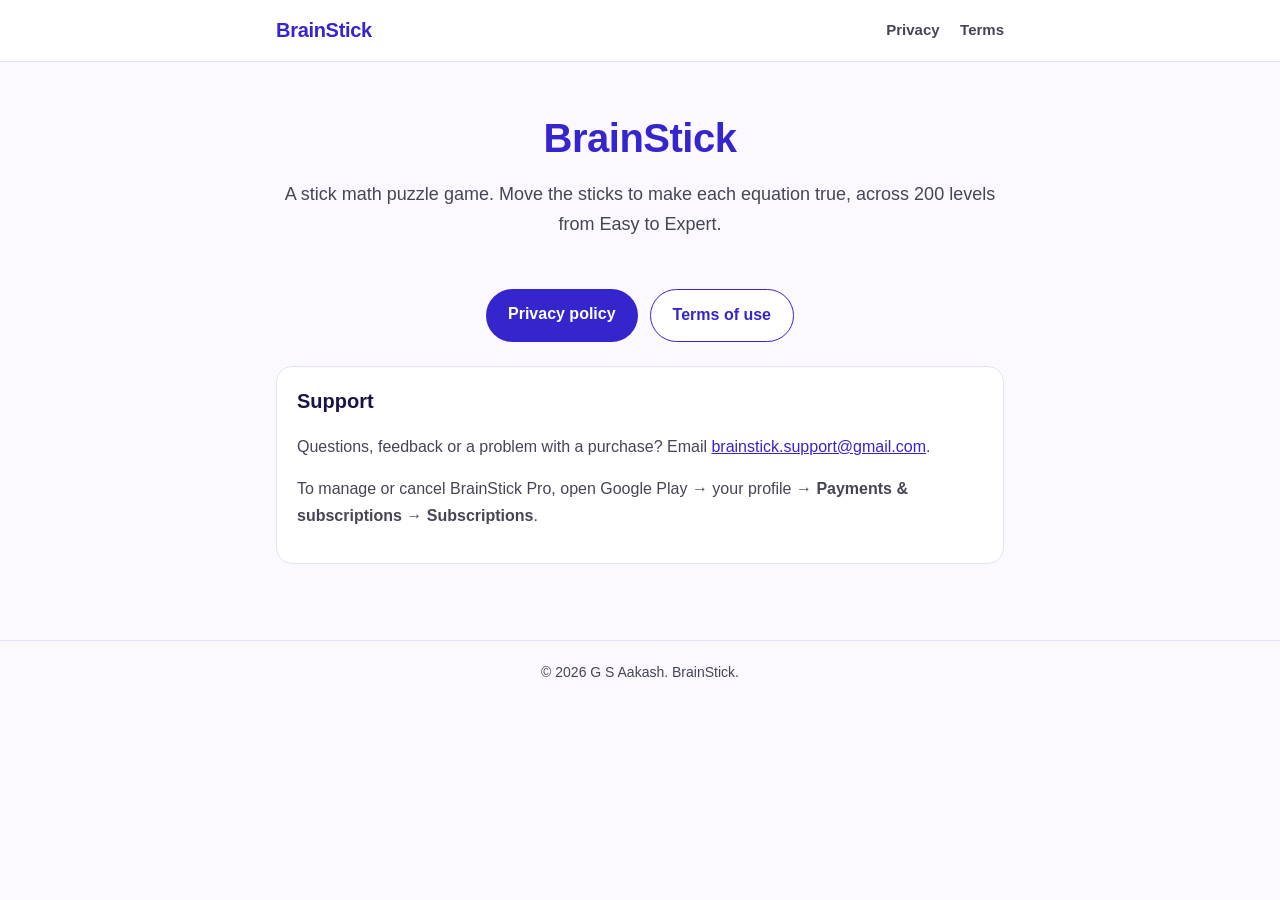
==== index.html @ b2e9b227 "Add files via upload" ====
<!doctype html>
<html lang="en">
  <head>
    <meta charset="utf-8" />
    <meta name="viewport" content="width=device-width, initial-scale=1" />
    <title>BrainStick</title>
    <meta name="description" content="BrainStick is a stick math puzzle game: move sticks to make the equation true." />
    <link rel="stylesheet" href="style.css" />
  </head>
  <body>
    <header>
      <div class="bar">
        <a class="brand" href="./">BrainStick</a>
        <nav>
          <a href="privacy.html">Privacy</a>
          <a href="terms.html">Terms</a>
        </nav>
      </div>
    </header>

    <main>
      <section class="hero">
        <h1>BrainStick</h1>
        <p>A stick math puzzle game. Move the sticks to make each equation true, across 200 levels from Easy to Expert.</p>
      </section>

      <div class="links">
        <a class="button" href="privacy.html">Privacy policy</a>
        <a class="button secondary" href="terms.html">Terms of use</a>
      </div>

      <div class="card">
        <h2 style="margin-top: 0">Support</h2>
        <p>Questions, feedback or a problem with a purchase? Email <a href="mailto:brainstick.support@gmail.com">brainstick.support@gmail.com</a>.</p>
        <p>To manage or cancel BrainStick Pro, open Google Play → your profile → <strong>Payments &amp; subscriptions</strong> → <strong>Subscriptions</strong>.</p>
      </div>
    </main>

    <footer>© 2026 G S Aakash. BrainStick.</footer>
  </body>
</html>
---- style.css ----
:root {
  --canvas: #fcf8ff;
  --surface: #ffffff;
  --primary: #3525cd;
  --primary-soft: #efebff;
  --text: #181445;
  --text-muted: #464555;
  --border: #e3dfff;
}

* {
  box-sizing: border-box;
}

body {
  margin: 0;
  background: var(--canvas);
  color: var(--text);
  font-family: -apple-system, BlinkMacSystemFont, 'Segoe UI', Roboto, 'Helvetica Neue', Arial, sans-serif;
  font-size: 16px;
  line-height: 1.65;
}

header {
  background: var(--surface);
  border-bottom: 1px solid var(--border);
}

.bar {
  max-width: 760px;
  margin: 0 auto;
  padding: 14px 16px;
  display: flex;
  align-items: center;
  justify-content: space-between;
  gap: 12px;
  flex-wrap: wrap;
}

.brand {
  font-weight: 800;
  font-size: 20px;
  color: var(--primary);
  text-decoration: none;
  letter-spacing: -0.3px;
}

nav a {
  color: var(--text-muted);
  text-decoration: none;
  margin-left: 16px;
  font-weight: 600;
  font-size: 15px;
}

nav a:first-child {
  margin-left: 0;
}

nav a:hover,
nav a[aria-current='page'] {
  color: var(--primary);
}

main {
  max-width: 760px;
  margin: 0 auto;
  padding: 28px 16px 56px;
}

h1 {
  font-size: 30px;
  line-height: 1.2;
  margin: 0 0 6px;
  letter-spacing: -0.5px;
}

h2 {
  font-size: 20px;
  margin: 32px 0 8px;
}

h3 {
  font-size: 17px;
  margin: 20px 0 4px;
}

p,
li {
  color: var(--text-muted);
}

ul {
  padding-left: 22px;
}

a {
  color: var(--primary);
}

.meta {
  color: var(--text-muted);
  font-size: 14px;
  margin: 0 0 24px;
}

.card {
  background: var(--surface);
  border: 1px solid var(--border);
  border-radius: 16px;
  padding: 18px 20px;
  margin: 20px 0;
}

.summary {
  background: var(--primary-soft);
  border-radius: 16px;
  padding: 16px 20px;
  margin: 0 0 8px;
}

.summary p {
  margin: 4px 0;
  color: var(--text);
}

.hero {
  text-align: center;
  padding: 24px 0 8px;
}

.hero h1 {
  font-size: 40px;
  color: var(--primary);
}

.hero p {
  font-size: 18px;
}

.links {
  display: flex;
  gap: 12px;
  justify-content: center;
  flex-wrap: wrap;
  margin: 24px 0;
}

.button {
  display: inline-block;
  background: var(--primary);
  color: #ffffff;
  text-decoration: none;
  font-weight: 700;
  padding: 12px 22px;
  border-radius: 999px;
}

.button.secondary {
  background: var(--surface);
  color: var(--primary);
  border: 1.5px solid var(--primary);
}

footer {
  border-top: 1px solid var(--border);
  text-align: center;
  padding: 20px 16px 32px;
  font-size: 14px;
  color: var(--text-muted);
}
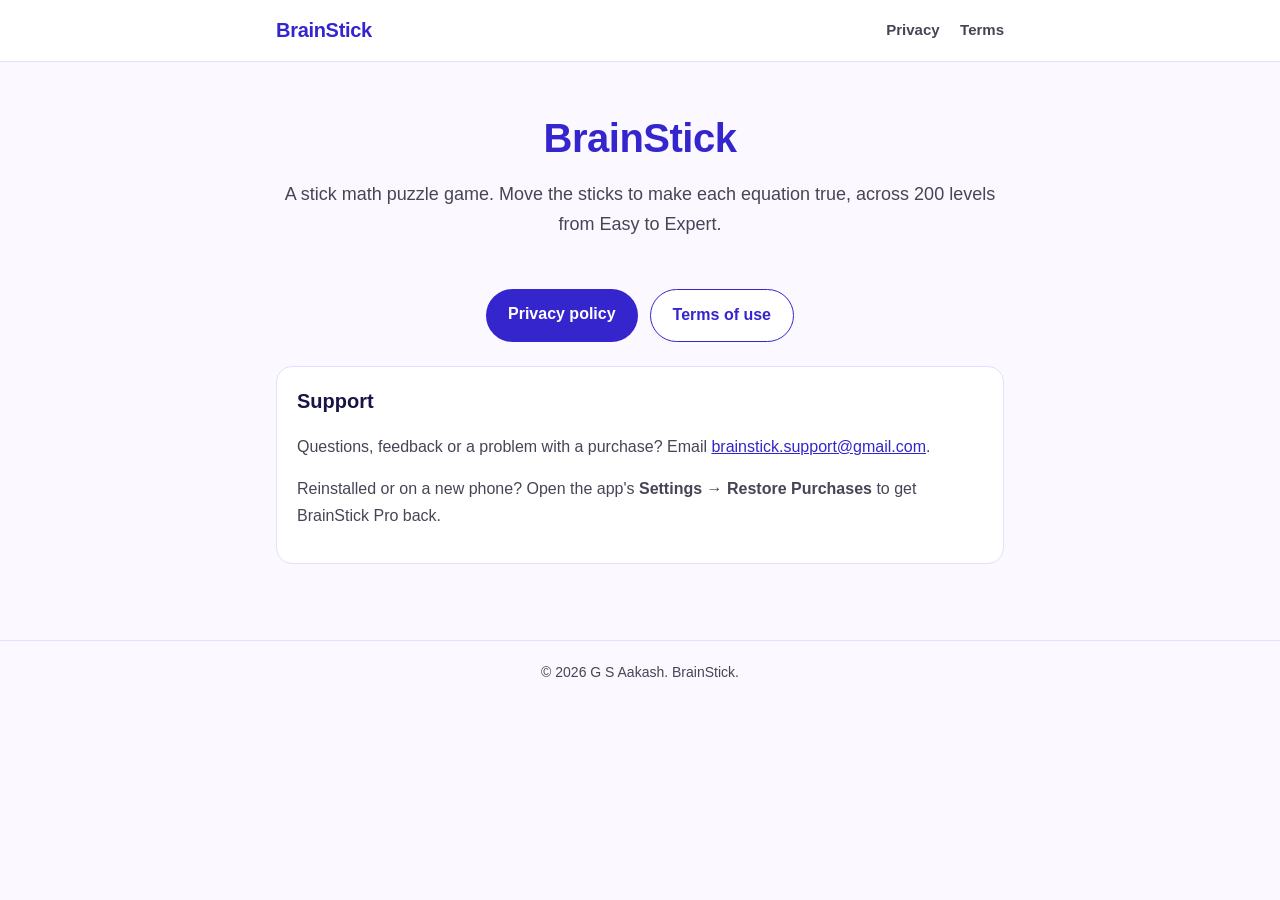
==== commit e8ed59b8: "Pro is now a one-time purchase: update terms, privacy and home page" ====
--- a/index.html
+++ b/index.html
@@ -32,7 +32,7 @@
       <div class="card">
         <h2 style="margin-top: 0">Support</h2>
         <p>Questions, feedback or a problem with a purchase? Email <a href="mailto:brainstick.support@gmail.com">brainstick.support@gmail.com</a>.</p>
-        <p>To manage or cancel BrainStick Pro, open Google Play → your profile → <strong>Payments &amp; subscriptions</strong> → <strong>Subscriptions</strong>.</p>
+        <p>Reinstalled or on a new phone? Open the app's <strong>Settings → Restore Purchases</strong> to get BrainStick Pro back.</p>
       </div>
     </main>
 
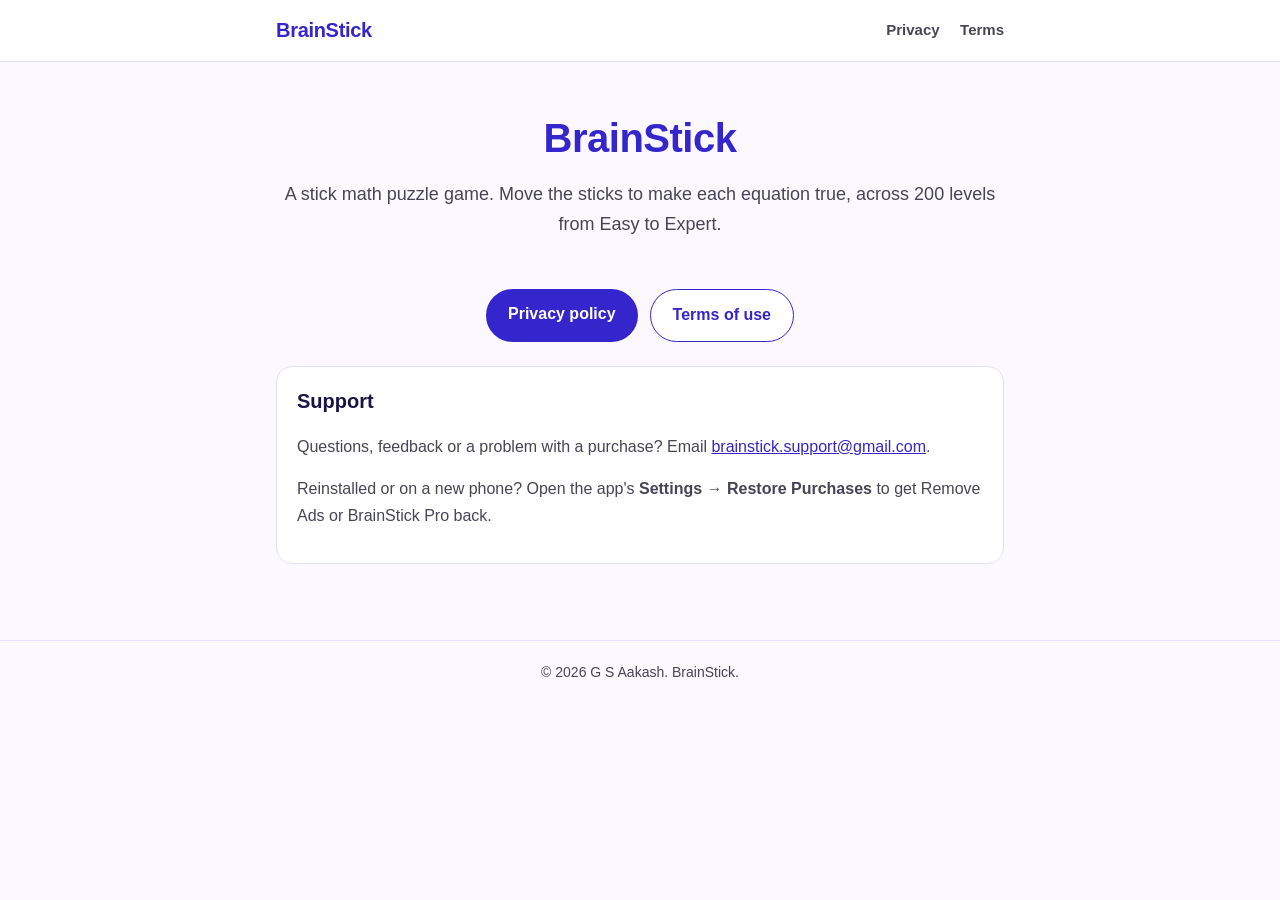
==== commit 41d08877: "Add Remove Ads to the terms, privacy policy and home page" ====
--- a/index.html
+++ b/index.html
@@ -32,7 +32,7 @@
       <div class="card">
         <h2 style="margin-top: 0">Support</h2>
         <p>Questions, feedback or a problem with a purchase? Email <a href="mailto:brainstick.support@gmail.com">brainstick.support@gmail.com</a>.</p>
-        <p>Reinstalled or on a new phone? Open the app's <strong>Settings → Restore Purchases</strong> to get BrainStick Pro back.</p>
+        <p>Reinstalled or on a new phone? Open the app's <strong>Settings → Restore Purchases</strong> to get Remove Ads or BrainStick Pro back.</p>
       </div>
     </main>
 
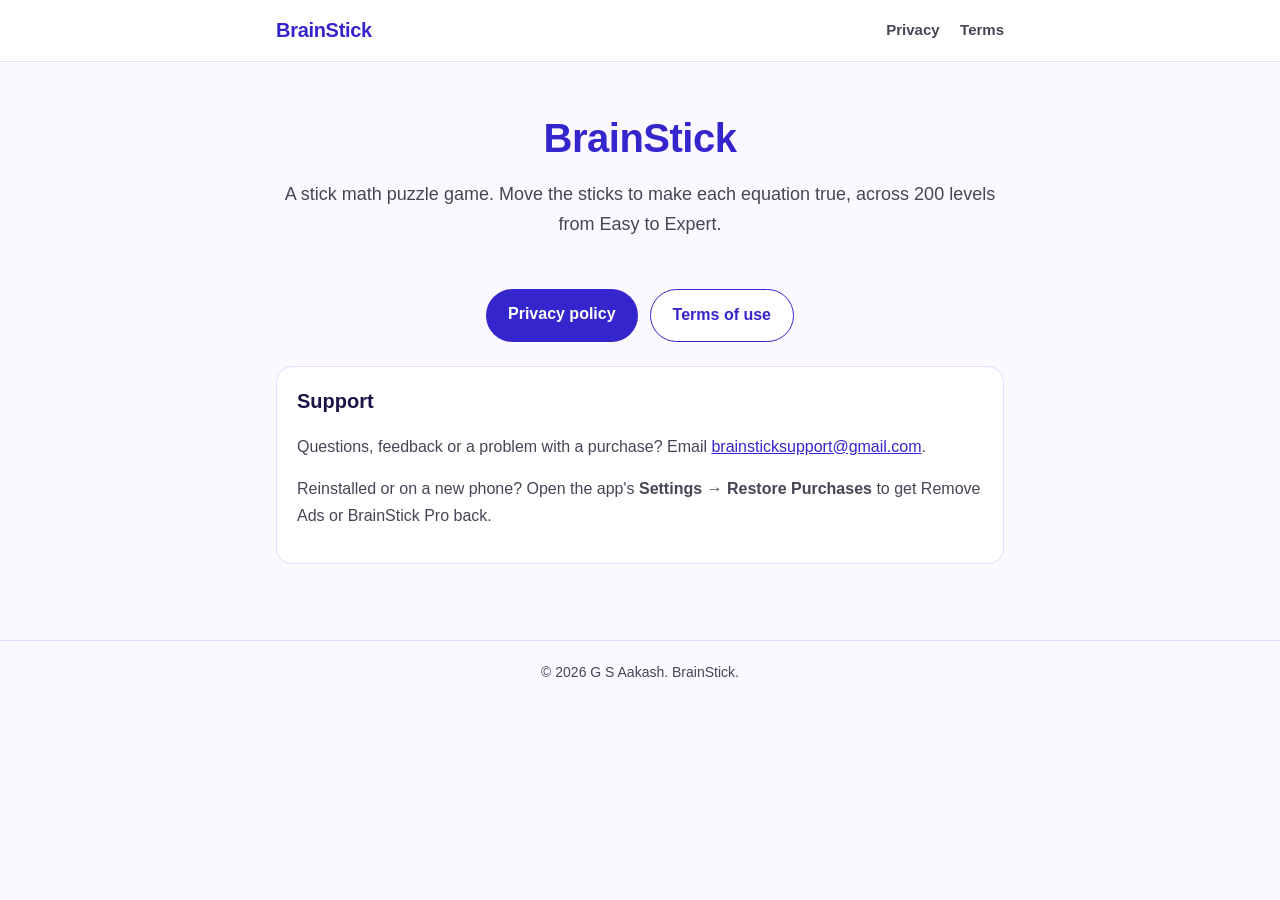
==== commit 4deaf981: "Support email is now brainsticksupport@gmail.com" ====
--- a/index.html
+++ b/index.html
@@ -31,7 +31,7 @@
 
       <div class="card">
         <h2 style="margin-top: 0">Support</h2>
-        <p>Questions, feedback or a problem with a purchase? Email <a href="mailto:brainstick.support@gmail.com">brainstick.support@gmail.com</a>.</p>
+        <p>Questions, feedback or a problem with a purchase? Email <a href="mailto:brainsticksupport@gmail.com">brainsticksupport@gmail.com</a>.</p>
         <p>Reinstalled or on a new phone? Open the app's <strong>Settings → Restore Purchases</strong> to get Remove Ads or BrainStick Pro back.</p>
       </div>
     </main>
